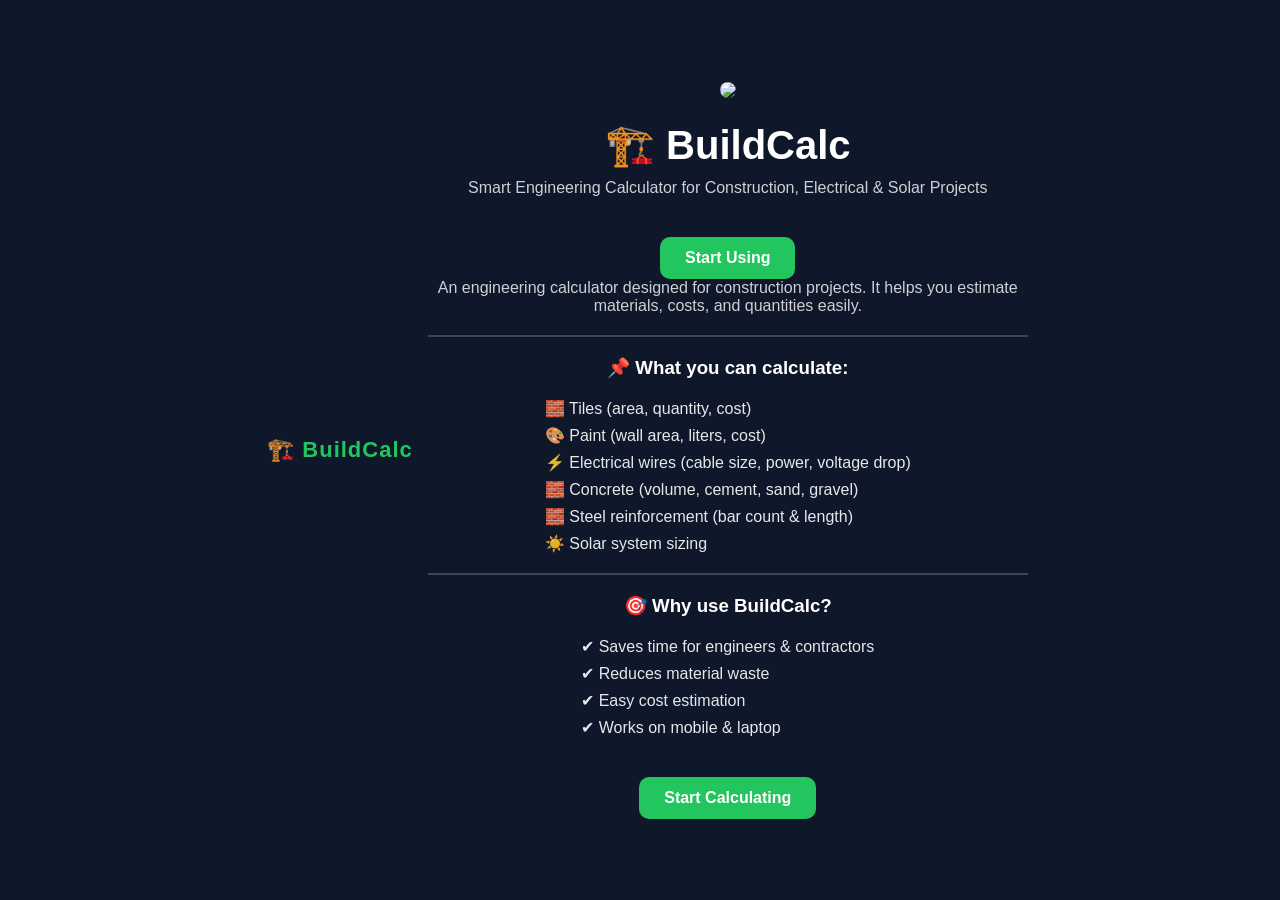
==== index.html @ 4130bb1d "Add files via upload" ====
<!DOCTYPE html>
<html>

<head>

    <link rel="preconnect" href="https://fonts.googleapis.com">
    <link href="https://fonts.googleapis.com/css2?family=Inter:wght@400;600;800&display=swap" rel="stylesheet">
    <div class="logo">
        🏗️ BuildCalc
    </div>
    <title>BuildCalc</title>

    <link rel="stylesheet" href="style.css">


</head>

<body class="landing">

    <div class="hero">


        <img src="https://images.unsplash.com/photo-1503387762-592deb58ef4e" class="hero-img">

        <h1>🏗️ BuildCalc</h1>

        <p>
            Smart Engineering Calculator for Construction, Electrical & Solar Projects
        </p>

        <a href="app.html" class="start-btn">Start Using</a>




        <p>
            An engineering calculator designed for construction projects.
            It helps you estimate materials, costs, and quantities easily.
        </p>

        <hr>

        <h3>📌 What you can calculate:</h3>

        <ul>
            <li>🧱 Tiles (area, quantity, cost)</li>
            <li>🎨 Paint (wall area, liters, cost)</li>
            <li>⚡ Electrical wires (cable size, power, voltage drop)</li>
            <li>🧱 Concrete (volume, cement, sand, gravel)</li>
            <li>🧱 Steel reinforcement (bar count & length)</li>
            <li>☀️ Solar system sizing</li>
        </ul>

        <hr>

        <h3>🎯 Why use BuildCalc?</h3>

        <ul>
            <li>✔ Saves time for engineers & contractors</li>
            <li>✔ Reduces material waste</li>
            <li>✔ Easy cost estimation</li>
            <li>✔ Works on mobile & laptop</li>
        </ul>

        <a href="app.html" class="start-btn">
            Start Calculating
        </a>

    </div>

</body>

</html>
---- style.css ----
* {
    margin: 0;
    padding: 0;
    box-sizing: border-box;
}

body {
    font-family: "Segoe UI", sans-serif;
    background: linear-gradient(135deg, #0f172a, #1e293b);
    min-height: 100vh;
    color: white;
    padding: 30px;
}

header {
    text-align: center;
    margin-bottom: 40px;
}

header h1 {
    font-size: 3rem;
    margin-bottom: 10px;
}

header p {
    color: #cbd5e1;
    font-size: 1.1rem;

    #projectName {
        width: 300px;
        max-width: 100%;
        padding: 12px;
        margin: 15px auto;
        display: block;
        border: none;
        border-radius: 10px;
    }
}

main {
    display: grid;
    grid-template-columns: repeat(auto-fit, minmax(350px, 1fr));
    gap: 25px;
}

.card {
    background: rgba(255, 255, 255, 0.05);
    backdrop-filter: blur(10px);
    border: 1px solid rgba(255, 255, 255, 0.1);
    padding: 20px;
    margin: 15px auto;
    border-radius: 15px;
    max-width: 700px;
}

.card:hover {
    transform: translateY(-5px);
}

.card h2 {
    margin-bottom: 20px;
    border-left: 4px solid #22c55e;
    padding-left: 10px;

}

input,
select {
    width: 100%;
    padding: 12px;
    margin-bottom: 12px;
    border: none;
    border-radius: 10px;
    outline: none;
    background: #e2e8f0;
}

button,
.start-btn {
    background: linear-gradient(45deg, #22c55e, #16a34a);
    color: white;
    padding: 12px 18px;
    border: none;
    border-radius: 10px;
    cursor: pointer;
    font-weight: bold;
    transition: 0.2s;
}

button:hover,
.start-btn:hover {
    transform: scale(1.05);
}

.result-box {
    background: rgba(255, 255, 255, 0.08);
    color: #ffffff;
    padding: 15px;
    margin-top: 15px;
    border-radius: 12px;
    border-left: 4px solid #22c55e;
    box-shadow: 0 4px 10px rgba(0, 0, 0, 0.2);
    line-height: 1.8;
}

.result-item {
    margin-bottom: 10px;
}

#summary {
    min-height: 150px;
    color: #cbd5e1;
    line-height: 1.8;
}

footer {
    text-align: center;
    margin-top: 30px;
    color: #94a3b8;
    padding: 20px;
}

@media(max-width:768px) {

    body {
        padding: 15px;
    }

    header h1 {
        font-size: 2rem;
    }

}

body.landing {
    background: #0f172a;
    color: white;
    font-family: Arial;
    display: flex;
    justify-content: center;
    align-items: center;
    height: 100vh;
    text-align: center;
}

.hero {
    max-width: 600px;
}

.hero h1 {
    font-size: 40px;
    margin-bottom: 10px;
}

.hero p {
    opacity: 0.8;
    margin-bottom: 20px;
}

.hero ul {
    text-align: left;
    margin: 20px auto;
    width: fit-content;
}

.start-btn {
    display: inline-block;
    padding: 12px 25px;
    background: #22c55e;
    color: white;
    text-decoration: none;
    border-radius: 10px;
    margin-top: 20px;
}

.hero hr {
    border: 1px solid rgba(255, 255, 255, 0.2);
    margin: 20px 0;
}

.hero ul {
    list-style: none;
    padding: 0;
}

.hero li {
    margin: 8px 0;
    opacity: 0.9;
}

.navbar {
    position: sticky;
    top: 0;
    background: #0b1220;
    padding: 10px;
    display: flex;
    justify-content: center;
    gap: 10px;
    border-bottom: 1px solid rgba(255, 255, 255, 0.1);
}

.navbar a {
    color: white;
    text-decoration: none;
    padding: 8px 12px;
    border-radius: 8px;
    background: rgba(255, 255, 255, 0.05);
}

.navbar a:hover {
    background: #22c55e;
    transform: scale(1.05);
}

.top-btn {
    position: fixed;
    bottom: 20px;
    right: 20px;
    background: #22c55e;
    color: white;
    padding: 10px 12px;
    border-radius: 10px;
    text-decoration: none;
    font-size: 14px;
}

.project-card {

    background: white;
    padding: 15px;
    margin: 10px auto;
    max-width: 500px;
    border-radius: 10px;
    box-shadow: 0 3px 10px rgba(0, 0, 0, 0.1);
}

.pro-btn {
    background: gold;
    color: black;
    padding: 10px 15px;
    border-radius: 10px;
    text-decoration: none;
    font-weight: bold;
}

.pro-btn {
    background: gold;
    color: black;
    padding: 10px 15px;
    border: none;
    border-radius: 10px;
    font-weight: bold;
    cursor: pointer;
}

body {
    font-family: 'Inter', sans-serif;
    margin: 0;
    background: #0f172a;
    color: white;
}

.hero-img {
    width: 100%;
    max-width: 500px;
    border-radius: 15px;
    margin-bottom: 20px;
}

.logo {
    font-size: 22px;
    font-weight: 800;
    text-align: center;
    padding: 15px;
    color: #22c55e;
    letter-spacing: 1px;
}

.contact-box {
    text-align: center;
    margin: 30px auto;
    padding: 20px;
    border-top: 1px solid rgba(255, 255, 255, 0.1);
}

.contact-box a {
    color: #22c55e;
    text-decoration: none;
    font-weight: bold;
}

.contact-box a:hover {
    text-decoration: underline;
}

.result-box p {
    font-weight: 500;
    margin: 8px 0;
}

.result-box h3 {
    color: #22c55e;
    margin-top: 0;
}
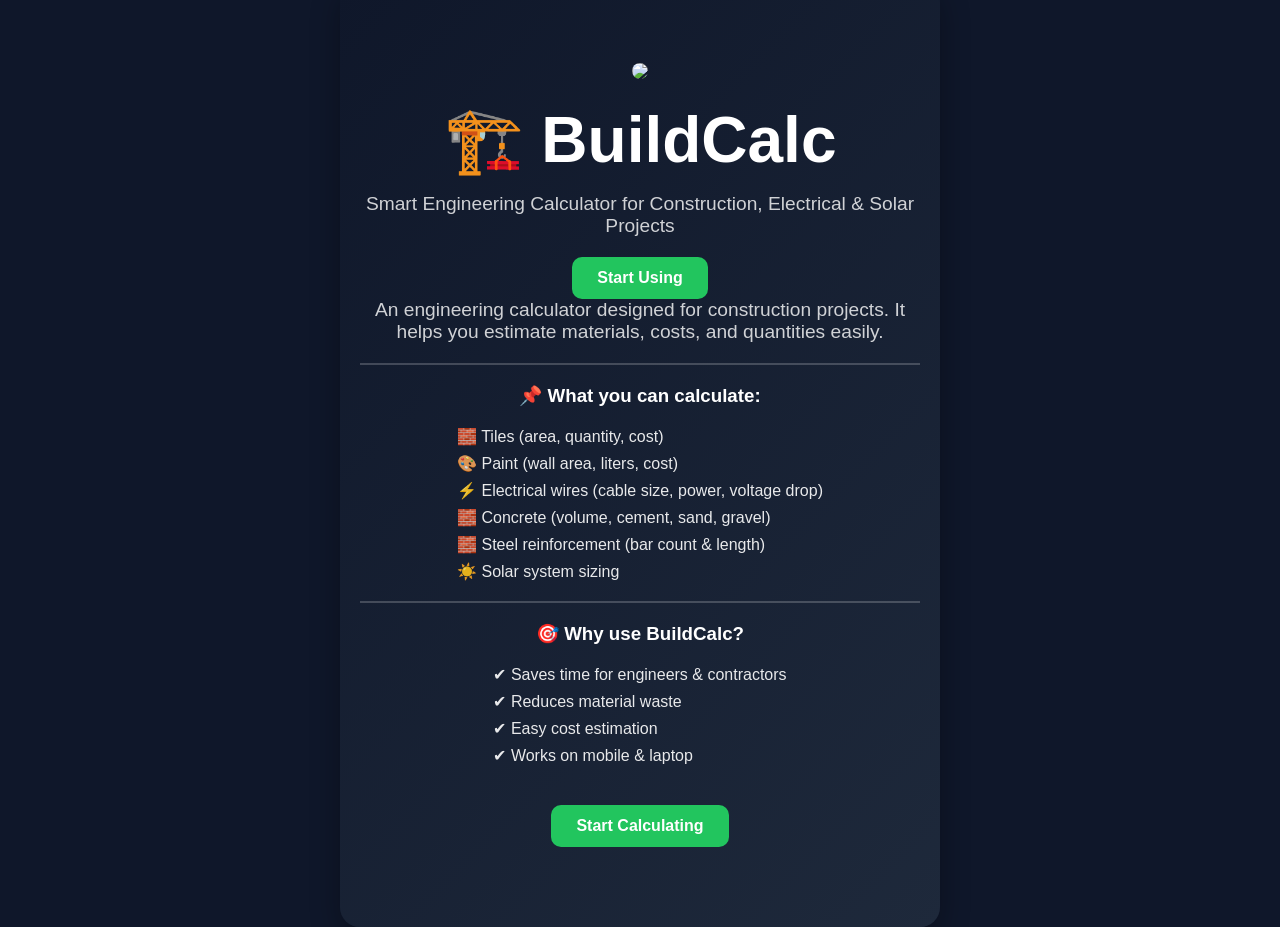
==== commit 4a00ec53: "Add files via upload" ====
--- a/index.html
+++ b/index.html
@@ -5,9 +5,6 @@
 
     <link rel="preconnect" href="https://fonts.googleapis.com">
     <link href="https://fonts.googleapis.com/css2?family=Inter:wght@400;600;800&display=swap" rel="stylesheet">
-    <div class="logo">
-        🏗️ BuildCalc
-    </div>
     <title>BuildCalc</title>
 
     <link rel="stylesheet" href="style.css">
--- a/style.css
+++ b/style.css
@@ -199,12 +199,21 @@
     border-bottom: 1px solid rgba(255, 255, 255, 0.1);
 }
 
-.navbar a {
-    color: white;
-    text-decoration: none;
-    padding: 8px 12px;
-    border-radius: 8px;
-    background: rgba(255, 255, 255, 0.05);
+.navbar {
+    position: fixed;
+    top: 0;
+    left: 0;
+    width: 100%;
+    z-index: 1000;
+
+    background: #0f172a;
+
+    padding: 15px;
+
+    display: flex;
+    gap: 15px;
+
+    box-shadow: 0 2px 10px rgba(0, 0, 0, 0.3);
 }
 
 .navbar a:hover {
@@ -301,4 +310,378 @@
 .result-box h3 {
     color: #22c55e;
     margin-top: 0;
+}
+
+input:focus {
+    outline: none;
+    border: 2px solid #22c55e;
+    box-shadow: 0 0 10px rgba(34, 197, 94, 0.4);
+}
+
+input {
+    width: 100%;
+    padding: 12px;
+    margin: 8px 0;
+    border-radius: 10px;
+    border: 1px solid #334155;
+    background: #1e293b;
+    color: white;
+    box-sizing: border-box;
+}
+
+.dashboard-grid {
+    display: grid;
+    grid-template-columns: repeat(auto-fit, minmax(220px, 1fr));
+    gap: 20px;
+}
+
+.stat-card {
+    background: #1e293b;
+    padding: 20px;
+    border-radius: 12px;
+    text-align: center;
+    box-shadow: 0 4px 10px rgba(0, 0, 0, 0.2);
+}
+
+.stat-card h3 {
+    margin-bottom: 10px;
+}
+
+.stat-card p {
+    font-size: 24px;
+    font-weight: bold;
+}
+
+.project-card {
+    background: #1e293b;
+    padding: 20px;
+    margin: 15px 0;
+    border-radius: 12px;
+    border-left: 4px solid #22c55e;
+}
+
+.project-card h3 {
+    margin-bottom: 10px;
+}
+
+.project-card small {
+    opacity: 0.7;
+}
+
+body {
+    padding-top: 80px;
+}
+
+.logo-box {
+    text-align: center;
+    margin-bottom: 20px;
+}
+
+.logo-box h1 {
+    font-size: 3rem;
+    margin-bottom: 10px;
+}
+
+.logo-box p {
+    opacity: 0.8;
+}
+
+.card {
+    background: #1e293b;
+    padding: 25px;
+    border-radius: 15px;
+    margin: 20px 0;
+
+    box-shadow:
+        0 4px 20px rgba(0, 0, 0, 0.25);
+}
+
+.card:hover {
+
+    transform: translateY(-3px);
+
+    transition: 0.3s;
+
+}
+
+.pricing-grid {
+
+    display: grid;
+
+    grid-template-columns:
+        repeat(auto-fit, minmax(300px, 1fr));
+
+    gap: 20px;
+
+}
+
+.plan-card {
+
+    background: #1e293b;
+
+    padding: 30px;
+
+    border-radius: 15px;
+
+    text-align: center;
+
+}
+
+.pro-plan {
+
+    border: 3px solid gold;
+
+}
+
+.hero {
+
+    text-align: center;
+
+    padding: 50px 20px;
+
+    margin-bottom: 30px;
+
+}
+
+.hero h1 {
+
+    font-size: 3rem;
+
+    margin-bottom: 15px;
+
+}
+
+.hero p {
+
+    max-width: 700px;
+
+    margin: auto;
+
+    opacity: 0.8;
+
+}
+
+.hero-features {
+
+    margin: 25px 0;
+
+    display: flex;
+
+    flex-wrap: wrap;
+
+    justify-content: center;
+
+    gap: 15px;
+
+}
+
+.hero-features span {
+
+    background: #1e293b;
+
+    padding: 10px 15px;
+
+    border-radius: 10px;
+
+}
+
+.light-mode {
+
+    background: #f8fafc;
+
+    color: #111827;
+
+}
+
+.light-mode .card {
+
+    background: white;
+
+}
+
+.light-mode .navbar {
+
+    background: #e2e8f0;
+
+}
+
+.light-mode .result-box {
+
+    background: #f1f5f9;
+
+    color: black;
+
+}
+
+.menu-btn {
+
+    display: none;
+
+}
+
+@media(max-width:768px) {
+
+    .menu-btn {
+
+        display: block;
+
+    }
+
+    #navLinks {
+
+        display: none;
+
+        flex-direction: column;
+
+        width: 100%;
+
+    }
+
+    #navLinks.show {
+
+        display: flex;
+
+    }
+
+}
+
+.hero {
+
+    background: linear-gradient(135deg,
+            #0f172a,
+            #1e293b);
+
+    padding: 80px 20px;
+
+    border-radius: 20px;
+
+    margin-bottom: 40px;
+
+    text-align: center;
+
+    box-shadow:
+        0 10px 30px rgba(0, 0, 0, .3);
+
+}
+
+.hero h1 {
+
+    font-size: 4rem;
+
+    margin-bottom: 15px;
+
+}
+
+.hero p {
+
+    font-size: 1.2rem;
+
+    max-width: 800px;
+
+    margin: auto;
+
+}
+
+.hero button {
+
+    margin-top: 25px;
+
+    font-size: 1.1rem;
+
+}
+
+.result-box {
+
+    font-size: 1.05rem;
+
+    line-height: 1.8;
+
+    font-weight: 500;
+
+}
+
+.dashboard-grid {
+
+    display: grid;
+
+    grid-template-columns:
+        repeat(auto-fit, minmax(220px, 1fr));
+
+    gap: 20px;
+
+    margin: 20px 0;
+
+}
+
+.stat-card {
+
+    background: #1e293b;
+
+    padding: 20px;
+
+    border-radius: 15px;
+
+    text-align: center;
+
+    box-shadow:
+        0 4px 15px rgba(0, 0, 0, .2);
+
+}
+
+.logo {
+
+    display: flex;
+
+    justify-content: center;
+
+    align-items: center;
+
+    gap: 12px;
+
+    font-size: 3rem;
+
+    font-weight: bold;
+
+}
+
+.logo-icon {
+
+    color: #22c55e;
+
+}
+
+.logo-text {
+
+    letter-spacing: 1px;
+
+}
+
+.logo-sub {
+
+    opacity: .8;
+
+    margin-top: 10px;
+
+}
+
+.nav-logo {
+
+    display: flex;
+
+    align-items: center;
+
+    gap: 10px;
+
+    font-size: 1.3rem;
+
+    font-weight: bold;
+
+}
+
+.logo-mark {
+
+    color: #22c55e;
+
+    font-size: 1.5rem;
+
 }
